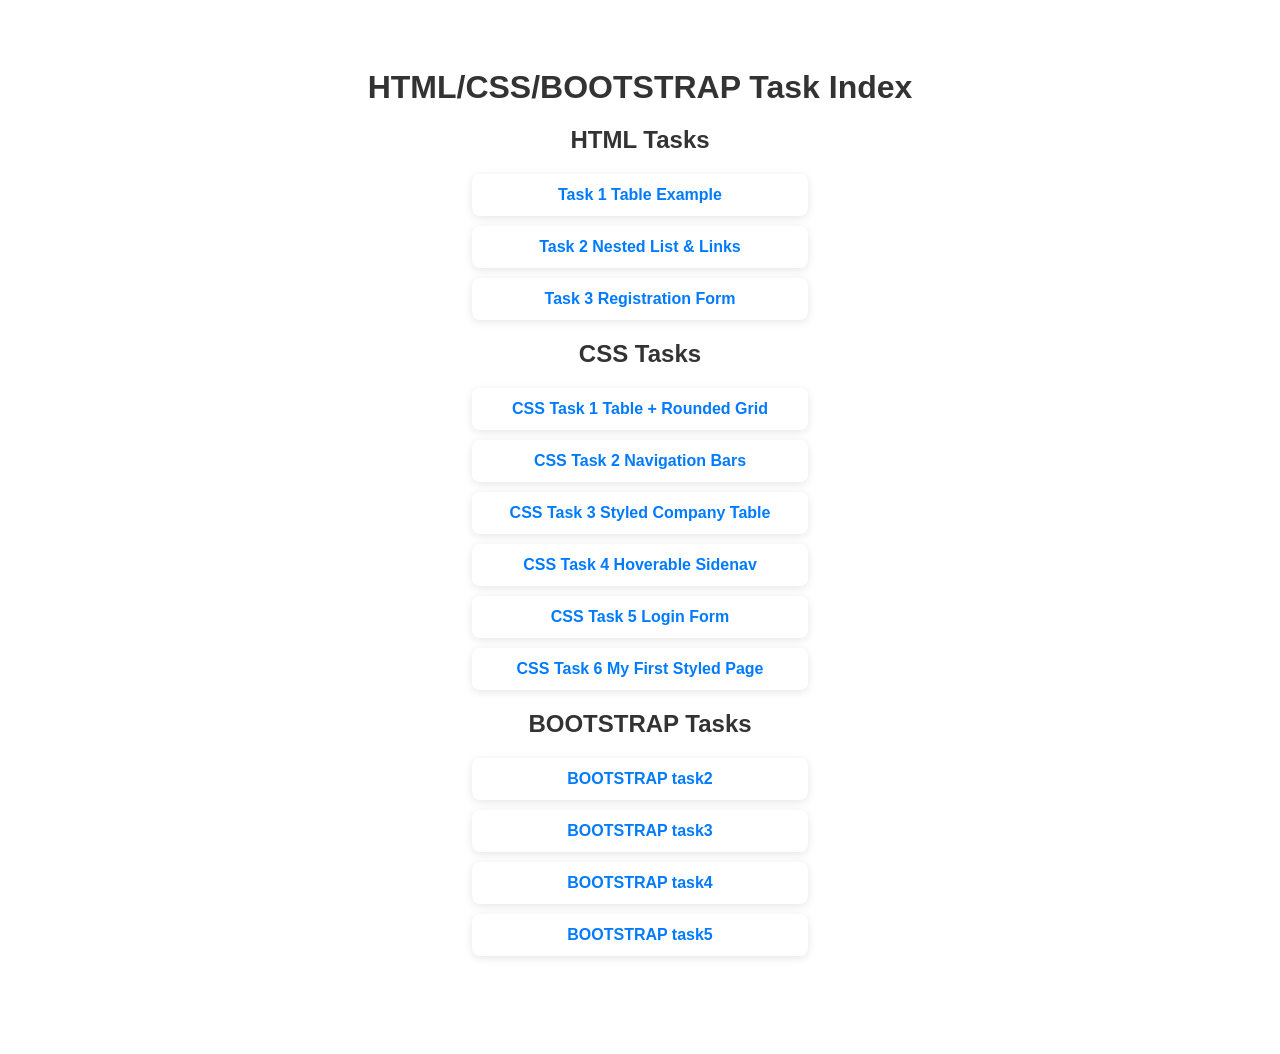
==== index.html @ ca561ff5 "Add files via upload" ====
<!DOCTYPE html>
<html lang="en">
<head>
  <meta charset="UTF-8" />
  <meta name="viewport" content="width=device-width, initial-scale=1.0" />
  <title>Task Index</title>
  <style>
    body {
      font-family: Arial, sans-serif;
      background-color: #;
      padding: 40px;
      text-align: center;
    }

    h1, h2 {
      color: #333;
      margin-bottom: 20px;
    }

    ul {
      list-style: none;
      padding: 0;
    }

    li {
      background-color: #;
      margin: 10px auto;
      padding: 12px 18px;
      width: 300px;
      border-radius: 8px;
      box-shadow: 0 2px 8px rgba(0, 0, 0, 0.1);
    }

    a {
      text-decoration: none;
      color: #007bff;
      font-weight: bold;
      font-size: 16px;
    }

    a:hover {
      text-decoration: underline;
    }

    section {
      margin-bottom: 50px;
    }
  </style>
</head>
<body>

  <h1>HTML/CSS/BOOTSTRAP Task Index</h1>

  <section>
    <h2>HTML Tasks</h2>
    <ul>
      <li><a href="first.html">Task 1  Table Example</a></li>
      <li><a href="second.html">Task 2 Nested List & Links</a></li>
      <li><a href="third.html">Task 3  Registration Form</a></li>
    </ul>

    <h2>CSS Tasks</h2>
    <ul>
      <li><a href="index11.html">CSS Task 1  Table + Rounded Grid</a></li>
      <li><a href="index1.html">CSS Task 2  Navigation Bars</a></li>
      <li><a href="index2.html">CSS Task 3 Styled Company Table</a></li>
      <li><a href="index3.html">CSS Task 4  Hoverable Sidenav</a></li>
      <li><a href="index4.html">CSS Task 5  Login Form</a></li>
      <li><a href="index5.html">CSS Task 6  My First Styled Page</a></li>
    </ul>
    <h2>BOOTSTRAP Tasks</h2>
    <ul>
      <li><a href="boot1.html"> BOOTSTRAP task2</a></li>
      <li><a href="boot3.html"> BOOTSTRAP task3</a></li>
      <li><a href="boot4.html"> BOOTSTRAP task4</a></li>
      <li><a href="boot5.html"> BOOTSTRAP task5</a></li>
    </ul>
  </section>

</body>
</html>
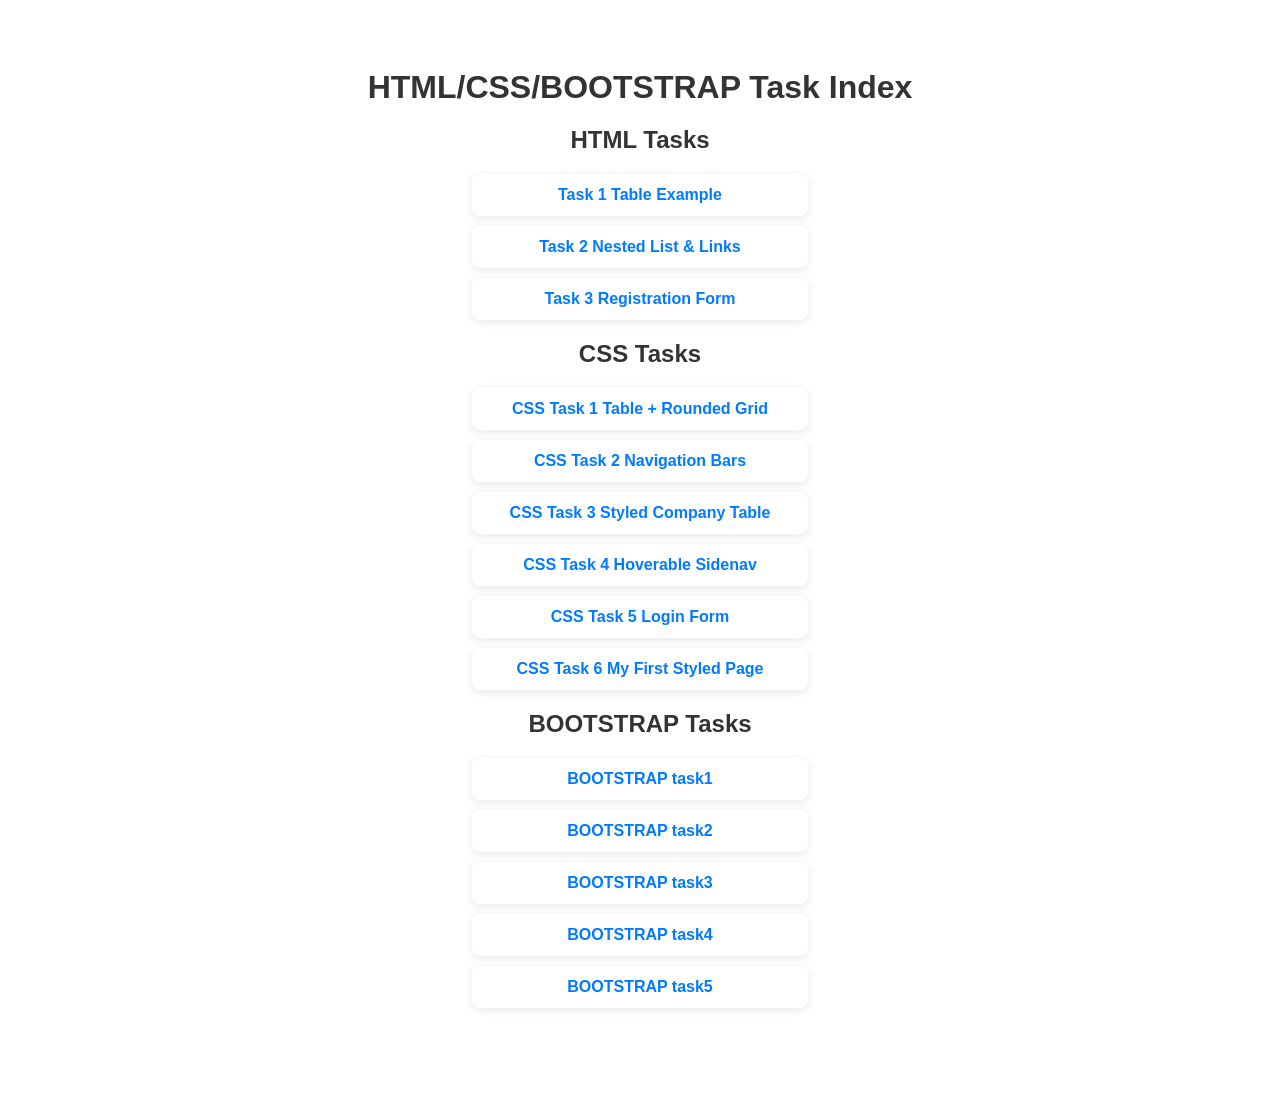
==== commit 7133a2fa: "Update index.html" ====
--- a/index.html
+++ b/index.html
@@ -70,7 +70,8 @@
     </ul>
     <h2>BOOTSTRAP Tasks</h2>
     <ul>
-      <li><a href="boot1.html"> BOOTSTRAP task2</a></li>
+      <li><a href="boot1.html"> BOOTSTRAP task1</a></li>
+      <li><a href="boot2.html"> BOOTSTRAP task2</a></li>
       <li><a href="boot3.html"> BOOTSTRAP task3</a></li>
       <li><a href="boot4.html"> BOOTSTRAP task4</a></li>
       <li><a href="boot5.html"> BOOTSTRAP task5</a></li>
@@ -78,4 +79,4 @@
   </section>
 
 </body>
-</html>+</html>
